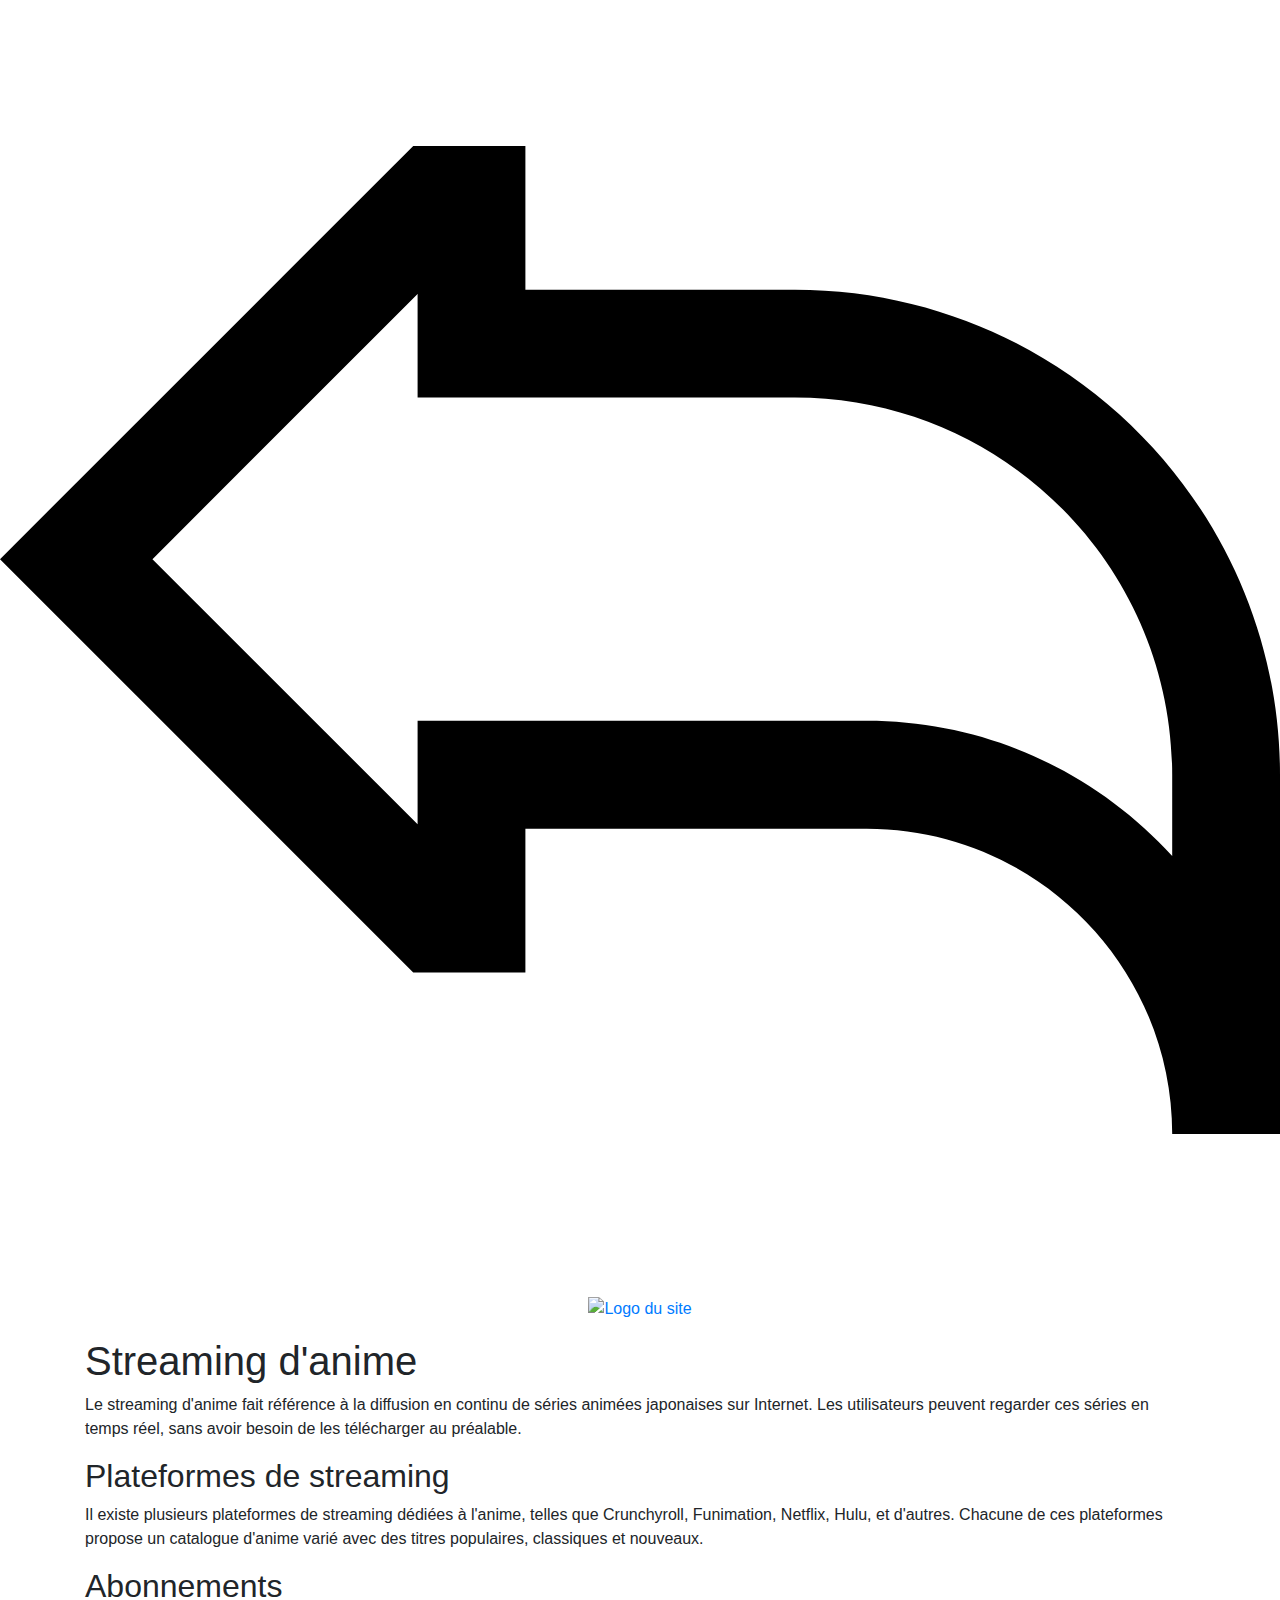
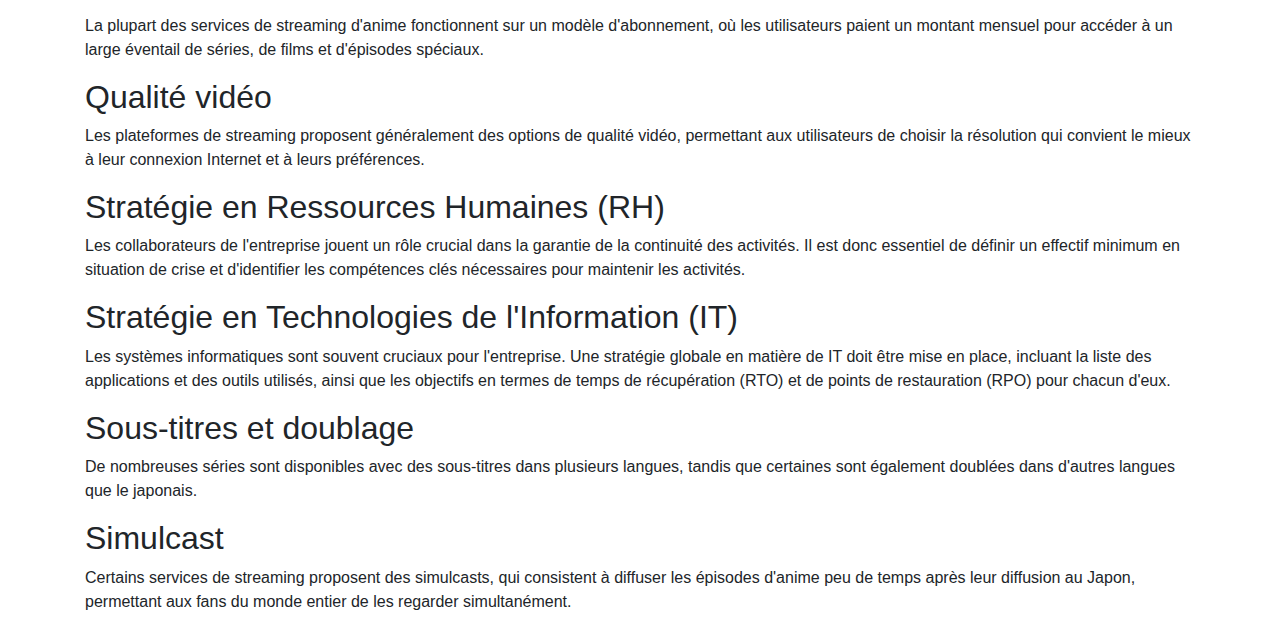
==== details.html @ b3daee12 "Add files via upload" ====
<!DOCTYPE html>
<html lang="en">
<head>
    <meta charset="UTF-8">
    <meta name="viewport" content="width=device-width, initial-scale=1.0">
    <title>Description Carto - Plan de Continuité d'Activité</title>
    <link rel="stylesheet" href="img/style.css">
    <link rel="stylesheet" href="https://fonts.googleapis.com/css2?family=Open+Sans:wght@400;700&display=swap">
    <link rel="stylesheet" href="https://stackpath.bootstrapcdn.com/bootstrap/4.3.1/css/bootstrap.min.css">
</head>
<body>
    <a href="/accueil.html">
    <svg class="back-button" fill="#000000"  version="1.1" id="Layer_1" xmlns="http://www.w3.org/2000/svg"  
    viewBox="0 0 512 512" xml:space="preserve">
<g>
   <g>
       <path d="M317.959,115.859H210.158V58.365h-44.864L0,223.66l165.294,165.294h44.864V331.46h136.548
           c67.367,0,122.174,54.807,122.174,122.174H512V309.9C512,202.905,424.953,115.859,317.959,115.859z M468.88,342.412
           c-30.253-33.206-73.82-54.071-122.174-54.071H167.038v41.378L60.981,223.661l106.057-106.057v41.375h150.921
           c83.219,0,150.921,67.703,150.921,150.921V342.412z"/>
   </g>
</g>
</svg>
</a>
    <div class="container">
        <div class="logo-container text-center py-3">
            <a href="/WA/accueil/accueil.html">
                <img src="/img/twitch-4aRVhk.png" alt="Logo du site" class="img-fluid">
            </a>         
        </div>
        <div class="main-content">
            <div class="bordaccueil">
                <h1>Streaming d'anime </h1>
                <div class="content-text">
                    <p>Le streaming d'anime fait référence à la diffusion en continu de séries animées japonaises sur Internet. Les utilisateurs peuvent regarder ces séries en temps réel, sans avoir besoin de les télécharger au préalable.</p>

                    <div class="section">
                        <h2> Plateformes de streaming </h2>
                        <p> Il existe plusieurs plateformes de streaming dédiées à l'anime, telles que Crunchyroll, Funimation, Netflix, Hulu, et d'autres. Chacune de ces plateformes propose un catalogue d'anime varié avec des titres populaires, classiques et nouveaux.</p>
                    </div>

                    <div class="section">
                        <h2>Abonnements</h2>
                        <p> La plupart des services de streaming d'anime fonctionnent sur un modèle d'abonnement, où les utilisateurs paient un montant mensuel pour accéder à un large éventail de séries, de films et d'épisodes spéciaux.</p>
                    </div>

                    <div class="section">
                        <h2>Qualité vidéo</h2>
                        <p> Les plateformes de streaming proposent généralement des options de qualité vidéo, permettant aux utilisateurs de choisir la résolution qui convient le mieux à leur connexion Internet et à leurs préférences.</p>
                    </div>

                    <div class="section">
                        <h2>Stratégie en Ressources Humaines (RH)</h2>
                        <p>Les collaborateurs de l'entreprise jouent un rôle crucial dans la garantie de la continuité des activités. Il est donc essentiel de définir un effectif minimum en situation de crise et d'identifier les compétences clés nécessaires pour maintenir les activités.</p>
                    </div>

                    <div class="section">
                        <h2>Stratégie en Technologies de l'Information (IT)</h2>
                        <p>Les systèmes informatiques sont souvent cruciaux pour l'entreprise. Une stratégie globale en matière de IT doit être mise en place, incluant la liste des applications et des outils utilisés, ainsi que les objectifs en termes de temps de récupération (RTO) et de points de restauration (RPO) pour chacun d'eux.</p>
                    </div>

                    <div class="section">
                        <h2>Sous-titres et doublage </h2>
                        <p>De nombreuses séries sont disponibles avec des sous-titres dans plusieurs langues, tandis que certaines sont également doublées dans d'autres langues que le japonais.</p>
                    </div>

                    <div class="section">
                        <h2>Simulcast</h2>
                        <p>Certains services de streaming proposent des simulcasts, qui consistent à diffuser les épisodes d'anime peu de temps après leur diffusion au Japon, permettant aux fans du monde entier de les regarder simultanément.</p>
                    </div>
            

           
</div>
</body>
</html>
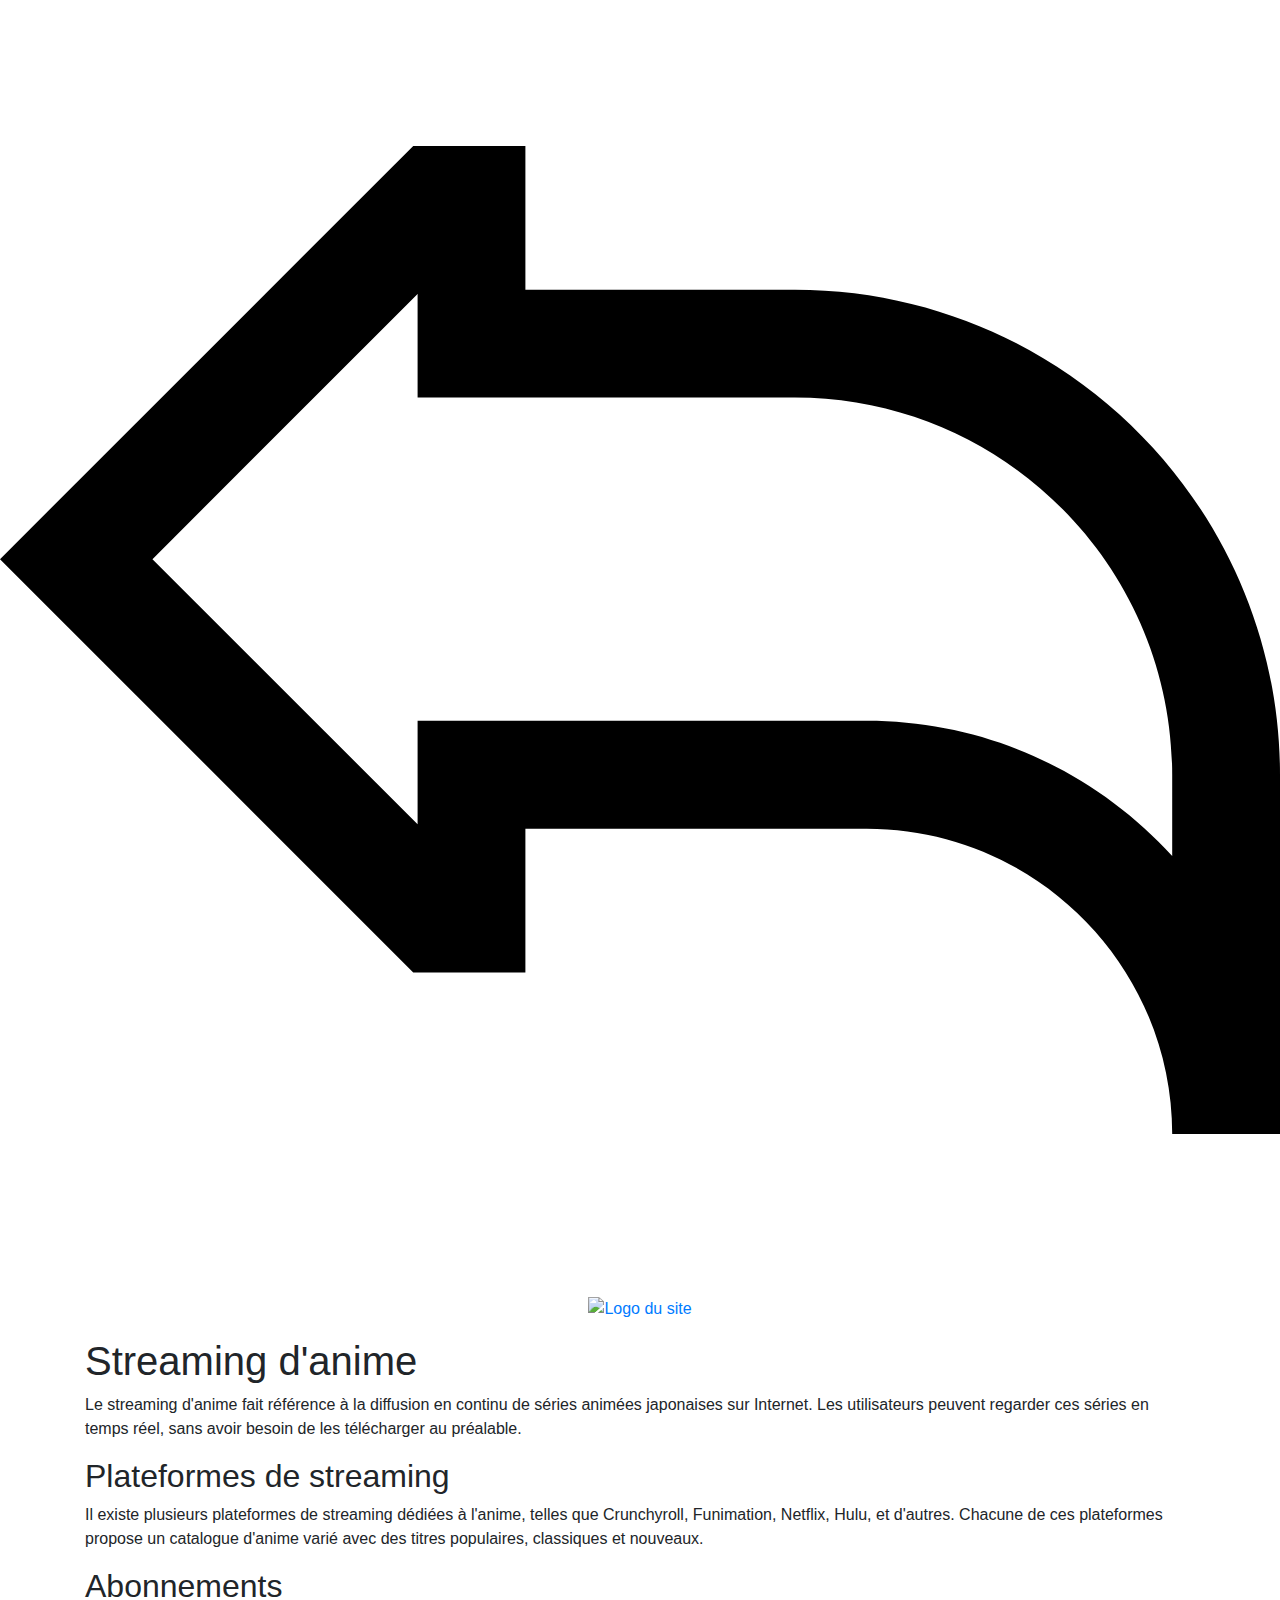
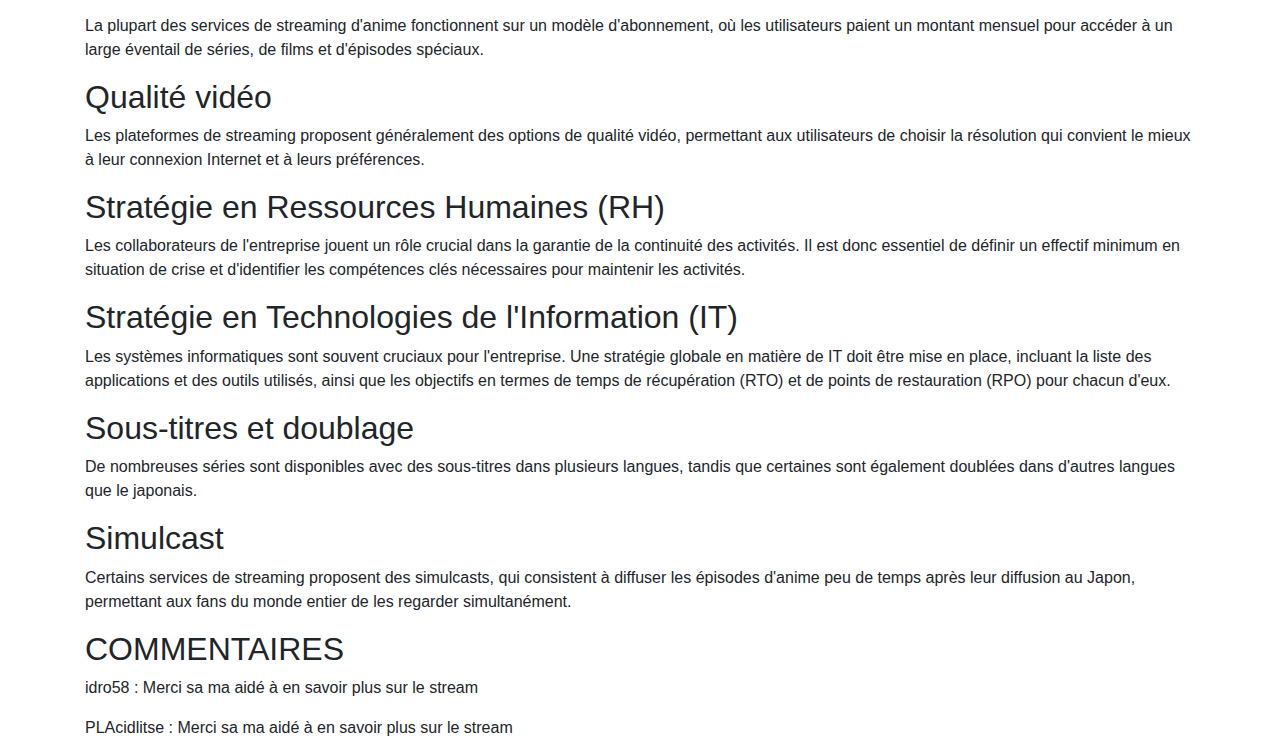
==== commit 89e8c100: "Commentaire section" ====
--- a/details.html
+++ b/details.html
@@ -69,7 +69,11 @@
                         <p>Certains services de streaming proposent des simulcasts, qui consistent à diffuser les épisodes d'anime peu de temps après leur diffusion au Japon, permettant aux fans du monde entier de les regarder simultanément.</p>
                     </div>
             
-
+                    <div class="section">
+                        <h2>COMMENTAIRES</h2>
+                        <p>idro58 : Merci sa ma aidé à en savoir plus sur le stream<p>
+                        <p>PLAcidlitse : Merci sa ma aidé à en savoir plus sur le stream<p>   
+                    </div>
            
 </div>
 </body>
